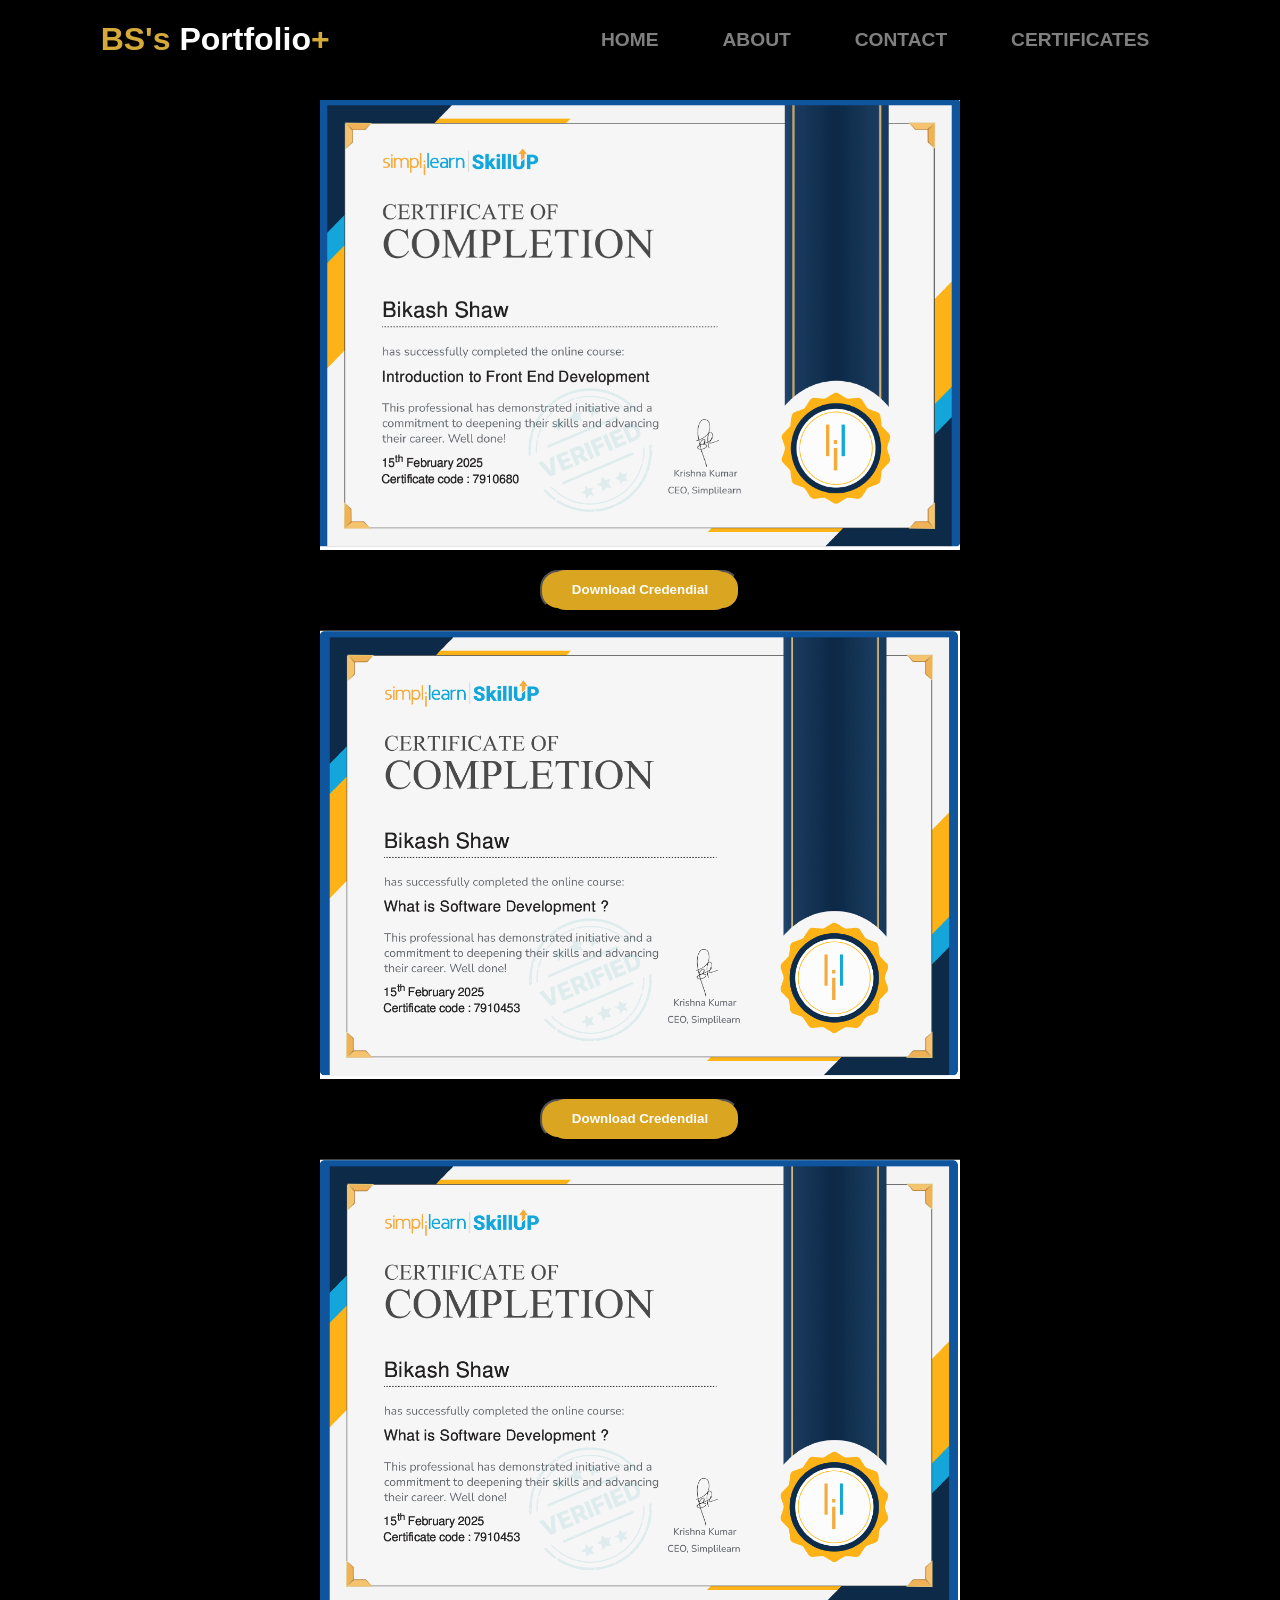
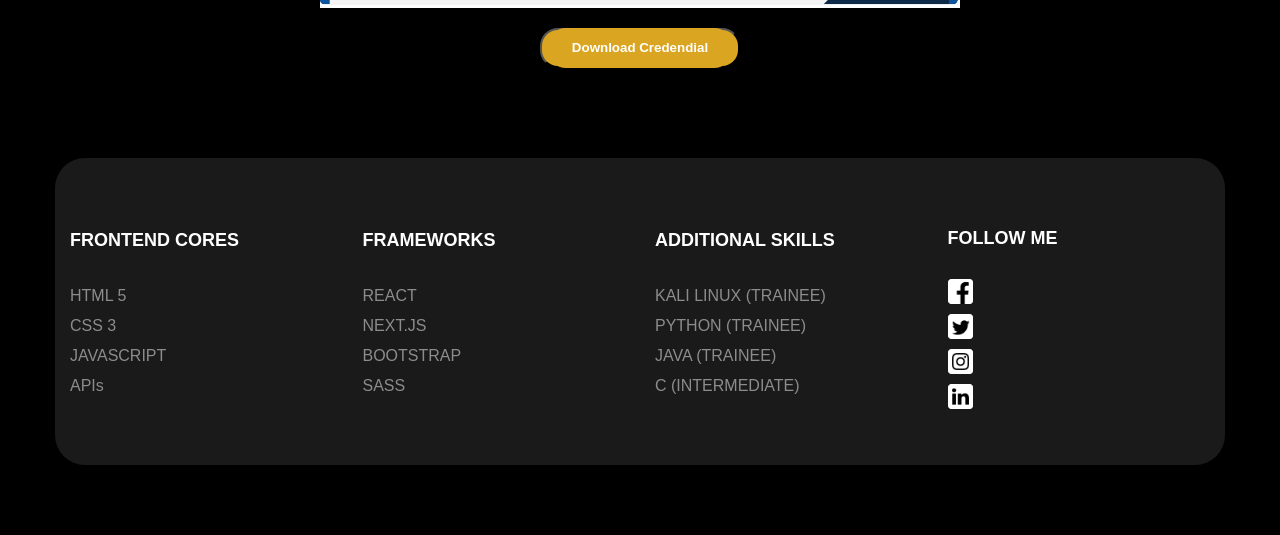
==== certificate.html @ 3977e7a0 "Add files via upload" ====
<!DOCTYPE html>
<html lang="en">
<head>
    <meta charset="UTF-8">
    <meta name="viewport" content="width=device-width, initial-scale=1.0">
    <title>Certificate</title>
    <link rel="stylesheet" href="style.css">
</head>
<body>
        <!-- HEADER OF THIS PAGE -->
        <div class="nav">
            <h1>BS's <span>Portfolio</span>+</h1>
            <ul>
                <li class="nav-tag"><a class="nav-list" href="index.html">HOME</a></li>
                <li class="nav-tag"><a class="nav-list" href="about.html">ABOUT</a></li>
                <li class="nav-tag"><a class="nav-list" href="contact.html">CONTACT</a></li>
                <li class="nav-tag"><a class="nav-list" href="certificate.html">CERTIFICATES</a></li>
            </ul>
        </div>
    
    <!-- HEADER CLOSE -->

        <div class="certificate-container">
            <img class="certificate-img" src="frontend.png" width="50%">
            <button class="Credendial-btn"><a class="Credendial-btn" href="#">Download Credendial</a></button>

            <img class="certificate-img" src="software certificate.png" width="50%">
            <button class="Credendial-btn" id="credit-btn"><a class="Credendial-btn" href="#">Download Credendial</a></button>

            <img class="certificate-img" src="software certificate.png" width="50%">
            <button class="Credendial-btn" id="credit-btn"><a class="Credendial-btn" href="#">Download Credendial</a></button>


        </div>













    <!-- FOOTER OF THIS PAGE -->
   <footer class="footer">
    <div class="footer-container">
        <div class="row"></div>
        <div class="footer-col">
            <h4 class="footer-h4">FRONTEND CORES</h4>
            <ul class="footer-ul">
                <li><a class="header-anchor" href="#">HTML 5</a> </li>
                <li><a class="header-anchor" href="#">CSS 3</a> </li>
                <li><a class="header-anchor" href="#">JAVASCRIPT</a> </li>
                <li><a class="header-anchor" href="#">APIs</a> </li>
            </ul>
        </div>
        <div class="footer-col">
            <h4 class="footer-h4">FRAMEWORKS</h4>
            <ul class="footer-ul">
                <li><a class="header-anchor" href="#">REACT</a> </li>
                <li><a class="header-anchor" href="#">NEXT.JS</a> </li>
                <li><a class="header-anchor" href="#">BOOTSTRAP</a> </li>
                <li><a class="header-anchor" href="#">SASS</a> </li>
            </ul>
        </div>
        <div class="footer-col">
            <h4 class="footer-h4">ADDITIONAL SKILLS</h4>
            <ul class="footer-ul">
                <li><a class="header-anchor" href="#">KALI LINUX (TRAINEE)</a> </li>
                <li><a class="header-anchor" href="#">PYTHON (TRAINEE)</a> </li>
                <li><a class="header-anchor" href="#">JAVA (TRAINEE)</a> </li>
                <li><a class="header-anchor" href="#">C (INTERMEDIATE)</a> </li>
            </ul>
        </div>
        <div class="footer-col">
            <h4 class="footer-h4 FOLLOW">FOLLOW ME</h4>
            <ul class="footer-ul">
                <div class="social-links"></div>
                <li><a class="header-anchor" href="https://www.facebook.com/raaz.shaw.146"><img
                            src="facebook logo.jpg" height="25px"></a> </li>
                <li><a class="header-anchor" href="#"><img src="twitter logo.jpg" height="25px0"></a> </li>
                <li><a class="header-anchor"
                        href="https://www.instagram.com/zeno_rs/?utm_source=ig_web_button_share_sheet"><img
                            src="instagram logo.jpg" height="25px"></a> </li>
                <li><a class="header-anchor" href="https://www.linkedin.com/in/bikash-shaw-a97103318"><img
                            src="linkedin logo.jpg" height="25px"></a> </li>
            </ul>
        </div>
    </div>
</footer>

<!-- FOOTER CLOSE -->
    
</body>
</html>
---- style.css ----
body{
    padding: 0;
    margin: 0;
    box-sizing: border-box;
    background-color: black;
}

/* HEADER CSS BEGIN */

.nav{
    display: flex;
    background-color:black;
    justify-content: space-around;
    align-items: center;
    width: 100%;
}
h1{
    font-family: sans-serif;
    font-weight: 50px;
    color: rgb(213, 169, 58);
}
span{
    color: white;
}
.nav-list{
    text-decoration: none;
    color: rgba(255, 253, 253, 0.50);
    font-weight: 800;
    font-size: larger;
    padding: 0 30px 0 30px;
    font-family: sans-serif;
    border-radius: 10px;
}
.nav-list:hover{
    color: goldenrod;
    animation-delay: 2s;
    background-color: rgba(255, 253, 253, 0.20);
}
.nav-tag{
    display: inline-block;
    text-decoration: none;
    list-style: none;
    align-items: center;
}

/* HEADER CSS CLOSE */

/* FOOTER CSS START*/

#footer-body{
    margin: 0;
    padding: 0;
    box-sizing: border-box;
}
.footer-container{
    max-width: 1170px;
    margin: auto;
        background-color: rgb(26, 26, 26);
        display: flex;
        align-items: center;
        justify-content: space-between;
        padding-top: 30px;
        padding-bottom: 30px;
        border-radius: 30px;
}
.footer-ul{
    list-style: none;
    padding: 0px;
}
.footer{
    background-color: #000000;
    padding: 70px 0;
    margin-top: 0px;
}
.footer-col{
    width: 25%;
    padding: 0 15px;

}
.footer-h4{
    font-size: 18px;
    color: #ffffff;
    text-transform: capitalize;
    margin-bottom: 30px;
    font-weight: 500;
    position: relative;
    font-family: sans-serif;
    font-weight: bolder;
}
.header-anchor{
    text-decoration: none;
    color: rgba(255, 253, 253, 0.50);
    font-family: sans-serif;
    line-height: 30px;
}
.header-anchor:hover{
    color: goldenrod;
}
.social-links{
    text-decoration: none;
}
.FOLLOW{
    margin-top: 40px;
}

/* FOOTER CSS CLOSE  */

/* INDEX BODY BEGINS */

.container{
    display:flex;
    justify-content: space-between;
    align-items: center;
    margin: 50px 0 50px 50px;
}
.logo{
    height: 400px;
    width: 400px;
    border-radius: 50%;
    background-color: goldenrod;
    justify-content: center;
    align-items: center;
    overflow: hidden;
    position: relative;
    box-shadow: 1px 1px 25px 0px rgba(128, 118, 0, 1);
   
  }
  
.logo:hover{
    background-color: black;
    box-shadow: 1px 1px 25px 0px rgba(255, 255, 255, 0.89);
}
.image{
    height: 400px;
    width: 410px;
 
}
.lines{
    width: 800px;
}
.name{
    color: black;
    margin-right: 80px;
}
.subname{
    color: goldenrod;
}
.cv-link{
    text-decoration: none;
    color: white;
    font-family: sans-serif;
    font-weight: 800;

}
.cv{
    margin-left: 310px;
    display: flex;
    align-items: center;
    text-decoration: none;
    background-color: goldenrod;
    display: inline-block;
    color: white;
    height: 40px;
    width: 130px;
    border-radius: 20px;
    box-shadow: 1px 1px 25px 0px rgba(128, 118, 0, 1);
    border-color: none;
}
.cv:hover{
    background-color: rgb(255, 0, 0);
}
.bio{
    font-size: 20px;
    font-family: sans-serif;
    font-weight: 400;
    text-align: center;
    padding-right: 10px;
    color: white;
}


.lines{
  margin-right: 20px;
}








.container-witer {
  height: 100vh;
  display: flex;
  justify-content: center;
 
}
.container-writer p {
  font-size: 3rem;
  padding: 0.5rem;
  font-weight: bold;
  letter-spacing: 0.1rem;
  text-align: center;
  overflow: hidden;
  color: white;
}
.container-writer p span.typed-text {
  font-weight: normal;
  color: goldenrod;
}
.container-writer p span.typed-text:hover{

    color:red;
}

p span.cursor {
    margin: 0px;
  display: inline-block;
  background-color: #ccc;
  margin-left: 0.1rem;
  width: 3px;
  animation: blink 1s infinite;
}
p span.cursor.typing {
  animation: none;
}
@keyframes blink {
  0% {
    background-color: #ccc;
  }
  49% {
    background-color: #ccc;
  }
  50% {
    background-color: transparent;
  }
  99% {
    background-color: transparent;
  }
  100% {
    background-color: #ccc;
  }
}






@import url("https://fonts.googleapis.com/css?family=Raleway");

:root {
  --glow-color: goldenrod;
}

*,
*::before,
*::after {
  box-sizing: border-box;
}



/* GLOWING CV BUTTON BEGIN */



.glowing-btn {
  position: relative;
  align-items: center;
  justify-content: center;
  margin-left: 40%;
  color: var(--glow-color);
  cursor: pointer;
  padding: 0.35em 1em;
  border: 0.15em solid var(--glow-color);
  border-radius: 0.45em;
  background: none;
  perspective: 2em;
  font-family: "Raleway", sans-serif;
  font-size: 10px;
  font-weight: 900;
  letter-spacing: 1em;
  width: 200px;

  -webkit-box-shadow: inset 0px 0px 0.5em 0px var(--glow-color),
    0px 0px 0.5em 0px var(--glow-color);
  -moz-box-shadow: inset 0px 0px 0.5em 0px var(--glow-color),
    0px 0px 0.5em 0px var(--glow-color);
  box-shadow: inset 0px 0px 0.5em 0px var(--glow-color),
    0px 0px 0.5em 0px var(--glow-color);
  animation: border-flicker 2s linear infinite;
}

.glowing-txt {
  float: left;
  margin-right: -0.8em;
  -webkit-text-shadow: 0 0 0.125em hsl(0 0% 100% / 0.3),
    0 0 0.45em var(--glow-color);
  -moz-text-shadow: 0 0 0.125em hsl(0 0% 100% / 0.3),
    0 0 0.45em var(--glow-color);
  text-shadow: 0 0 0.125em hsl(0 0% 100% / 0.3), 0 0 0.45em var(--glow-color);
  animation: text-flicker 3s linear infinite;
}

.faulty-letter {
  opacity: 0.5;
  animation: faulty-flicker 2s linear infinite;
}

.glowing-btn::before {
  content: "";
  position: absolute;
  top: 0;
  bottom: 0;
  left: 0;
  right: 0;
  opacity: 0.7;
  filter: blur(1em);
  transform: translateY(120%) rotateX(95deg) scale(1, 0.35);
  background: var(--glow-color);
  pointer-events: none;
}

.glowing-btn::after {
  content: "";
  position: absolute;
  top: 0;
  left: 0;
  right: 0;
  bottom: 0;
  opacity: 0;
  z-index: -1;
  background-color: var(--glow-color);
  box-shadow: 0 0 2em 0.2em var(--glow-color);
  transition: opacity 100ms linear;
}

.glowing-btn:hover {
  color: rgba(0, 0, 0, 0.8);
  text-shadow: none;
  animation: none;
}

.glowing-btn:hover .glowing-txt {
  animation: none;
}

.glowing-btn:hover .faulty-letter {
  animation: none;
  text-shadow: none;
  opacity: 1;
}

.glowing-btn:hover:before {
  filter: blur(1.5em);
  opacity: 1;
}

.glowing-btn:hover:after {
  opacity: 1;
}

@keyframes faulty-flicker {
  0% {
    opacity: 0.1;
  }
  2% {
    opacity: 0.1;
  }
  4% {
    opacity: 0.5;
  }
  19% {
    opacity: 0.5;
  }
  21% {
    opacity: 0.1;
  }
  23% {
    opacity: 1;
  }
  80% {
    opacity: 0.5;
  }
  83% {
    opacity: 0.4;
  }

  87% {
    opacity: 1;
  }
}

@keyframes text-flicker {
  0% {
    opacity: 0.1;
  }

  2% {
    opacity: 1;
  }

  8% {
    opacity: 0.1;
  }

  9% {
    opacity: 1;
  }

  12% {
    opacity: 0.1;
  }
  20% {
    opacity: 1;
  }
  25% {
    opacity: 0.3;
  }
  30% {
    opacity: 1;
  }

  70% {
    opacity: 0.7;
  }
  72% {
    opacity: 0.2;
  }

  77% {
    opacity: 0.9;
  }
  100% {
    opacity: 0.9;
  }
}

@keyframes border-flicker {
  0% {
    opacity: 0.1;
  }
  2% {
    opacity: 1;
  }
  4% {
    opacity: 0.1;
  }

  8% {
    opacity: 1;
  }
  70% {
    opacity: 0.7;
  }
  100% {
    opacity: 1;
  }
}



/* GLOWING CV BUTTON CLOSE */

/* INDEX BODY CLOSE */



 /* CONTACT BODY BEGINS */
  
  .contact-container{
    display: block;
    margin: 20px auto;
    height: 500px;
    width: 650px;
    background-color: goldenrod;
    border-radius: 30px;
    text-align: center;
    font-family: sans-serif;
    box-shadow: 2px 2px 30px 0px rgb(255, 255, 255);
  }
  .contact-h1{
    color: rgba(0,0,0,80%);
    font-family: sans-serif;
    padding-top: 20px;
  }
  textarea{
    border-radius: 10px;
    font-size: 25px;
    width: 80%;
  }
.submit-btn{
  background-color: rgba(228, 25, 22, 50%);
  border-radius: 20px;
  margin: 10px auto;
  width: 20%;
  height: 40px;
  color: white;
  font-weight: 800;
  font-family: sans-serif;
  box-shadow: rgba(45, 125, 98, 50%);
  
}
.form-box{
  width: 80%;
  height: 45px;
  margin: 10px auto;
  border-radius: 10px;
  font-size: 24px;
}
.or{
  margin: 0 auto;
  font-weight: 900;
  color: white;
  padding: 0 20px;
  padding: 0 20px;
  background-color: black;
}
.mail-id{
  text-decoration: none;
  font-weight: 600;
}

/* CONTACT BODY CLOSE */


/* CERTIFICATE OPEN  */
/* .certificate-container{
  width: 100%;
  justify-content: center;
  align-items: center;
} */
.certificate-img{
  display: flex;
  margin: 20px auto;
  justify-content: center;
  align-items: center;
}
.Credendial-btn{

  display: flex;
  margin: 20px auto;
  justify-content: center;
  align-items: center;
  width: 200px;
  height: 40px;
  font-family: sans-serif;
  font-weight: 600;
  background-color: goldenrod;
  color: white;
  text-decoration: none;
  border-radius: 18px;
}




/* CERTIFICATE CLOSE  */


/* RESPONSIVE BEGIN */






@media only screen and (max-width: 600px) {
  .glowing-btn{
    font-size: 1em;
  }
}











@media(max-width:890px){
    .nav{
        width: 880px;
        height: 150px;
    }
    h1{
        width: 300px;
        margin-left: 30px;
    }
    .nav-list{
        padding: 0 10px 0 10px;
        font-size: 20px;
    }
    .container{
      display: inline;
    }
    .logo{
      margin-left: 250px;
    }
    .bio{
        font-size: 21px;
        line-height: 180%;
        display: flex;
        word-wrap: break-word;
        overflow-x: auto;
        max-width: 100%;
        align-items: center;
        justify-content: center;
        margin-left: 30px;
    }
    .glowing-btn{
      display: inline;
      width: 250px;
      margin-right: 80px;
    }
    .container-witer{
      margin-left: 800px;
      padding-left: 80px;
    }
    #auto-text{
      margin-left: 85px;
    }



    #footer-body{
      width: 500px;
  } 
  .footer{
      margin-top: 400px;
      padding-right: 800px;
  }
.footer-container{
      width: 880px;
      padding-left: 90px;
  }



  /* contact responsive start */

.contact-container{
  height: 500px;
  margin: 50px 200px 50px 120px;
}
.contact-h1{
width: 100%;
  font-size: 30px;
  margin:10px 0;
}/* contact responsive start */

.contact-container{
  height: 500px;
  margin: 50px 200px 50px 120px;
}
.contact-h1{
width: 100%;
  font-size: 30px;
  margin:10px 0;
}


/* CERTIFICATE OPEN */

.certificate-img{
  width: 700px;
  margin-left: 90px;
}
.Credendial-btn{
  margin: 10px 80%;
}

/* CERTIFICATE CLOSE  */







}

/* RESPONSIVE CLOSE */
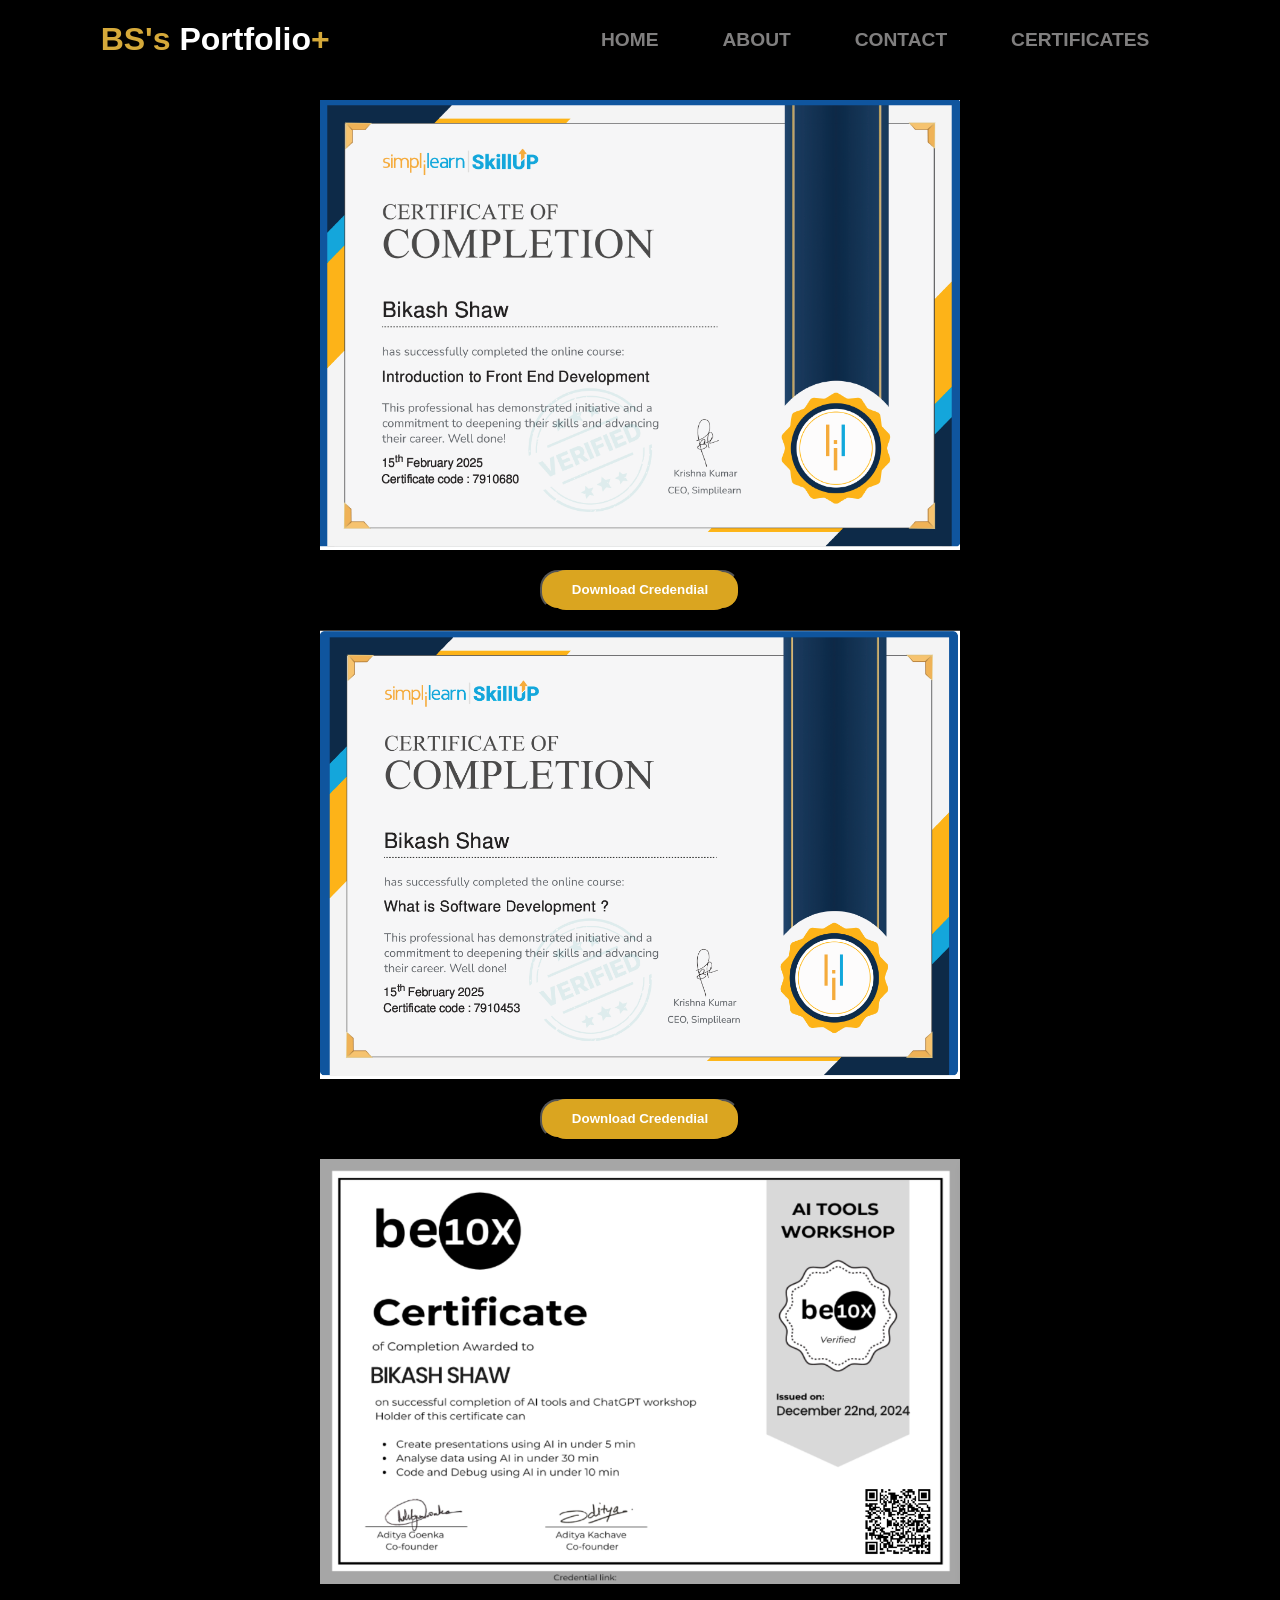
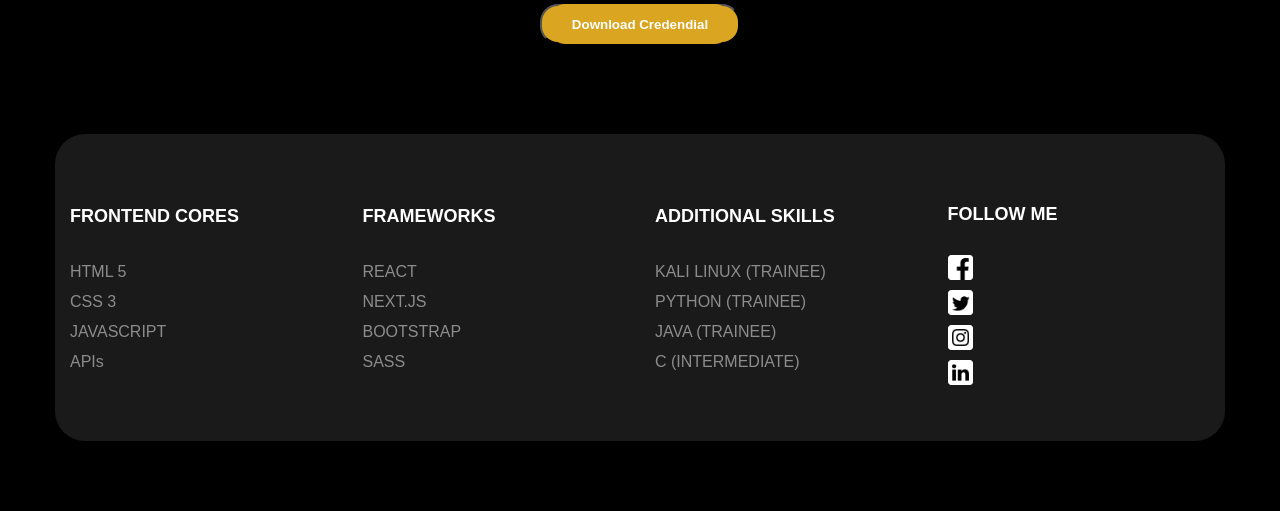
==== commit e59e40af: "Add files via upload" ====
--- a/certificate.html
+++ b/certificate.html
@@ -22,13 +22,13 @@
 
         <div class="certificate-container">
             <img class="certificate-img" src="frontend.png" width="50%">
-            <button class="Credendial-btn"><a class="Credendial-btn" href="#">Download Credendial</a></button>
+            <button class="Credendial-btn"><a class="Credendial-btn" href="https://simpli-web.app.link/e/cBMosIUO0Qb">Download Credendial</a></button>
 
             <img class="certificate-img" src="software certificate.png" width="50%">
-            <button class="Credendial-btn" id="credit-btn"><a class="Credendial-btn" href="#">Download Credendial</a></button>
+            <button class="Credendial-btn"><a class="Credendial-btn" href="https://simpli-web.app.link/e/3eaF6umL0Qb">Download Credendial</a></button>
 
-            <img class="certificate-img" src="software certificate.png" width="50%">
-            <button class="Credendial-btn" id="credit-btn"><a class="Credendial-btn" href="#">Download Credendial</a></button>
+            <img class="certificate-img" src="b10x.png" width="50%">
+            <button class="Credendial-btn"><a class="Credendial-btn" href="https://certx.in/certificate/9318e7f9-0234-4ea4-9390-efad88624b8b159195">Download Credendial</a></button>
 
 
         </div>
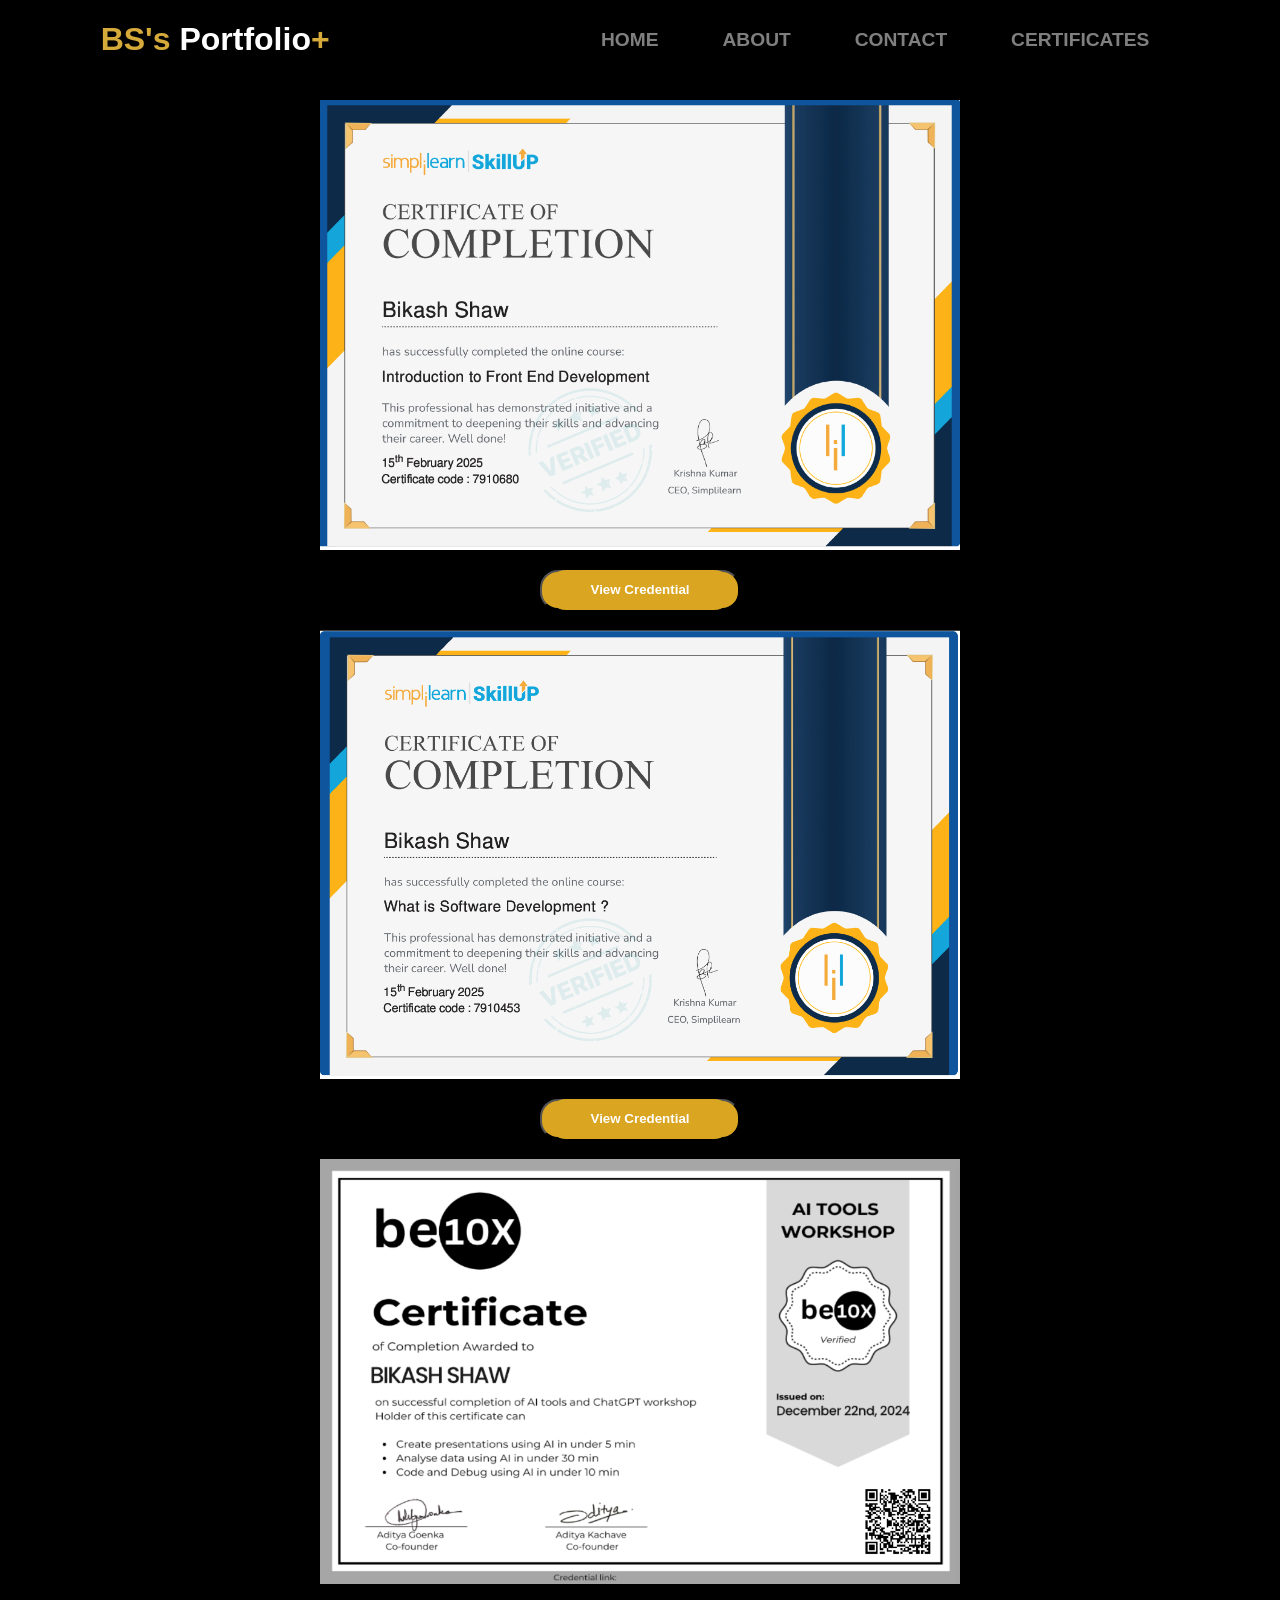
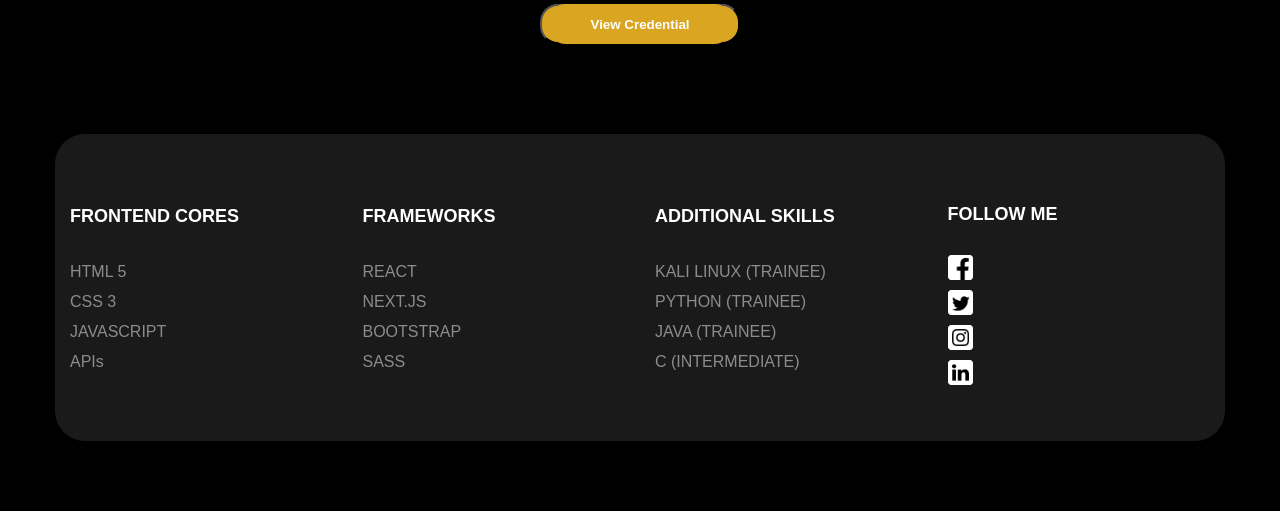
==== commit ea44e322: "Add files via upload" ====
--- a/certificate.html
+++ b/certificate.html
@@ -22,13 +22,13 @@
 
         <div class="certificate-container">
             <img class="certificate-img" src="frontend.png" width="50%">
-            <button class="Credendial-btn"><a class="Credendial-btn" href="https://simpli-web.app.link/e/cBMosIUO0Qb">Download Credendial</a></button>
+            <button class="Credendial-btn"><a class="Credendial-btn" href="https://simpli-web.app.link/e/cBMosIUO0Qb">View Credential</a></button>
 
             <img class="certificate-img" src="software certificate.png" width="50%">
-            <button class="Credendial-btn"><a class="Credendial-btn" href="https://simpli-web.app.link/e/3eaF6umL0Qb">Download Credendial</a></button>
+            <button class="Credendial-btn"><a class="Credendial-btn" href="https://simpli-web.app.link/e/3eaF6umL0Qb">View Credential</a></button>
 
             <img class="certificate-img" src="b10x.png" width="50%">
-            <button class="Credendial-btn"><a class="Credendial-btn" href="https://certx.in/certificate/9318e7f9-0234-4ea4-9390-efad88624b8b159195">Download Credendial</a></button>
+            <button class="Credendial-btn"><a class="Credendial-btn" href="https://certx.in/certificate/9318e7f9-0234-4ea4-9390-efad88624b8b159195">View Credential</a></button>
 
 
         </div>
--- a/style.css
+++ b/style.css
@@ -502,6 +502,7 @@
   font-family: sans-serif;
   box-shadow: rgba(45, 125, 98, 50%);
   
+  
 }
 .form-box{
   width: 80%;
@@ -509,6 +510,7 @@
   margin: 10px auto;
   border-radius: 10px;
   font-size: 24px;
+  border: none;
 }
 .or{
   margin: 0 auto;
@@ -553,6 +555,10 @@
   text-decoration: none;
   border-radius: 18px;
 }
+.Credendial-btn:hover{
+  background-color: rgba(255, 0, 0,50%);
+  color: black;
+}
 
 
 
@@ -672,17 +678,13 @@
   margin-left: 90px;
 }
 .Credendial-btn{
-  margin: 10px 80%;
+  margin: 20px 90%;
 }
 
 /* CERTIFICATE CLOSE  */
 
 
 
-
-
-
-
 }
 
 /* RESPONSIVE CLOSE */
